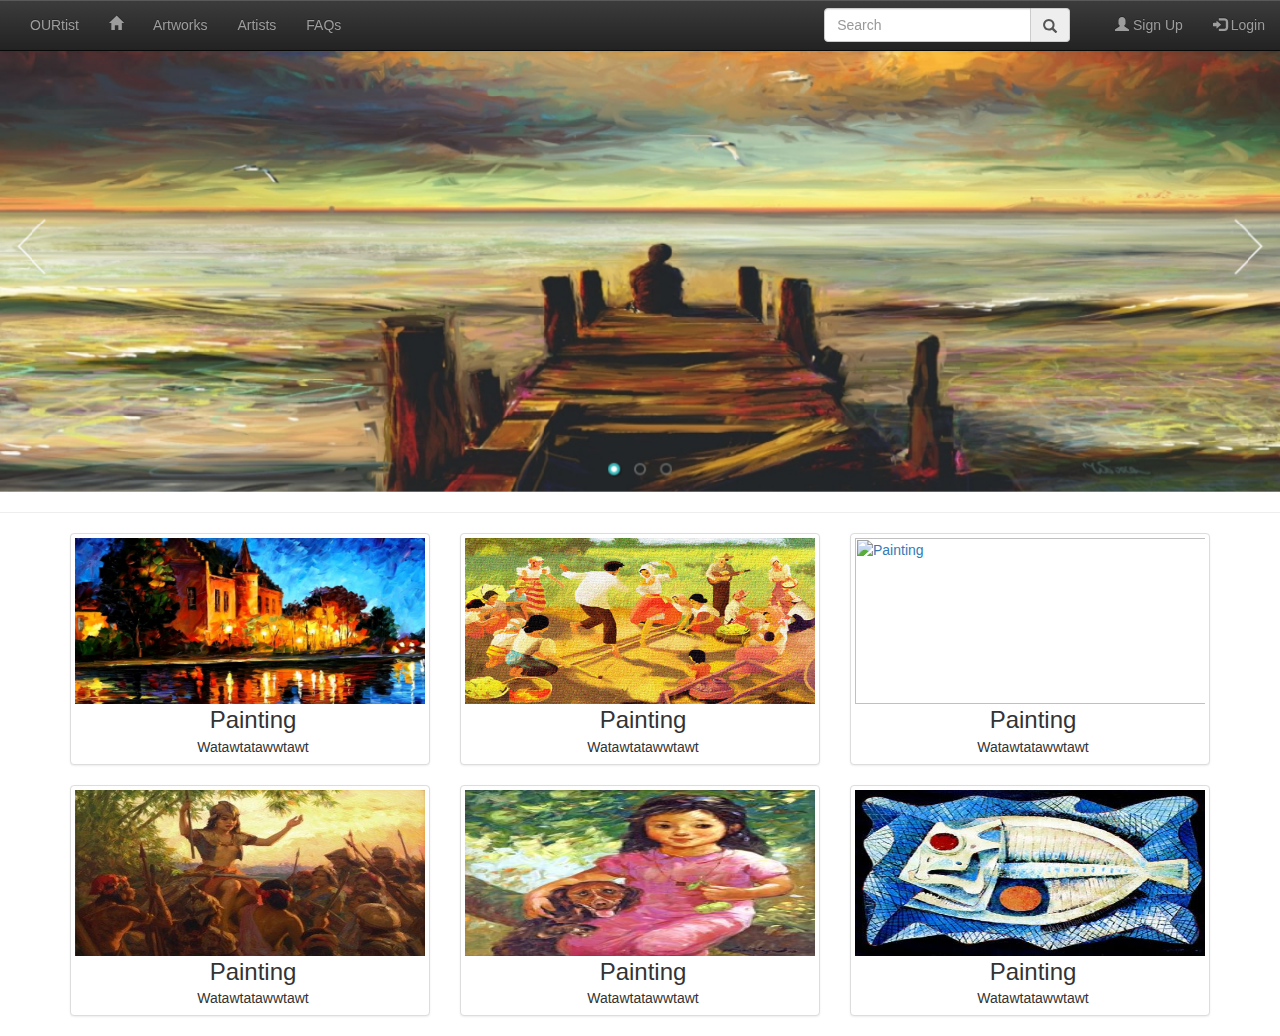
==== index.html @ e9dc1667 "fixed home and individual painting page" ====
<html>
<head>
    <title></title>
    <link rel="stylesheet" href="css/Slider.css">
    <link rel="stylesheet" href="css/style.css">
    <script type="text/javascript" src="js/jssor.slider.min.js"></script>
    <!-- use jssor.slider.debug.js instead for debug -->    
    <link rel="stylesheet" href="bootstrap-3.3.6-dist/css/bootstrap.min.css">
    <!-- Optional theme -->
    <link rel="stylesheet" href="bootstrap-3.3.6-dist/css/bootstrap-theme.min.css">
    
    <style>
        
        #searchid{
            
            
            right:15px;
        }
        
    </style>
    
    
</head>
<body>
    <header>
      <div class="navbar navbar-default navbar-fixed-top navbar-inverse">
        <div class = "container-fluid">
          <div class="navbar-header">
            <button type="button" class="navbar-toggle" data-toggle="collapse" data-target="#example">
                <span class="icon-bar"></span>
                <span class="icon-bar"></span>
                <span class="icon-bar"></span>
            </button>
              <a href="#" class="navbar-left"></a>
            </div>
            <div class="collpase navbar-collapse" id="example">
                <ul class="nav navbar-nav">
                    <li><a href="index.html">OURtist</a></li>
                    <li><a href="index.html"><span class = "glyphicon glyphicon-home"></span></a></li>
                    <li><a href="painting.html">Artworks</a></li>
                    <li><a href="">Artists</a></li>
                    <li><a href="">FAQs</a></li>
                </ul>
              
                
                <ul class="nav navbar-nav navbar-right">
                    <li><a href="#"><span class="glyphicon glyphicon-user"></span> Sign Up</a></li>
                    <li><a href="#"><span class="glyphicon glyphicon-log-in"></span> Login</a></li>
                </ul>
                
                  
                 <form action="" class="navbar-form navbar-right" role="search">
                    <div class="input-group" id = "searchid">
                    <input type="text" class="form-control" placeholder = "Search"/>
                        <span class="input-group-addon">
                            <i class="fa fa-search"></i>
                            <span class="glyphicon glyphicon-search" aria-hidden="true"></span>
                        </span>
                    </div>
                </form>
               
        </div>
        </div>
    </div>
      <script>
          jssor_1_slider_init = function() {
              
              var jssor_1_SlideoTransitions = [
                [{b:5500,d:3000,o:-1,r:240,e:{r:2}}],
                [{b:-1,d:1,o:-1,c:{x:51.0,t:-51.0}},{b:0,d:1000,o:1,c:{x:-51.0,t:51.0},e:{o:7,c:{x:7,t:7}}}],
                [{b:-1,d:1,o:-1,sX:9,sY:9},{b:1000,d:1000,o:1,sX:-9,sY:-9,e:{sX:2,sY:2}}],
                [{b:-1,d:1,o:-1,r:-180,sX:9,sY:9},{b:2000,d:1000,o:1,r:180,sX:-9,sY:-9,e:{r:2,sX:2,sY:2}}],
                [{b:-1,d:1,o:-1},{b:3000,d:2000,y:180,o:1,e:{y:16}}],
                [{b:-1,d:1,o:-1,r:-150},{b:7500,d:1600,o:1,r:150,e:{r:3}}],
                [{b:10000,d:2000,x:-379,e:{x:7}}],
                [{b:10000,d:2000,x:-379,e:{x:7}}],
                [{b:-1,d:1,o:-1,r:288,sX:9,sY:9},{b:9100,d:900,x:-1400,y:-660,o:1,r:-288,sX:-9,sY:-9,e:{r:6}},{b:10000,d:1600,x:-200,o:-1,e:{x:16}}]
              ];
              
              var jssor_1_options = {
                $AutoPlay: true,
                $SlideDuration: 800,
                $SlideEasing: $Jease$.$OutQuint,
                $CaptionSliderOptions: {
                  $Class: $JssorCaptionSlideo$,
                  $Transitions: jssor_1_SlideoTransitions
                },
                $ArrowNavigatorOptions: {
                  $Class: $JssorArrowNavigator$
                },
                $BulletNavigatorOptions: {
                  $Class: $JssorBulletNavigator$
                }
              };
              
              var jssor_1_slider = new $JssorSlider$("jssor_1", jssor_1_options);
              
              //responsive code begin
              //you can remove responsive code if you don't want the slider scales while window resizing
              function ScaleSlider() {
                  var refSize = jssor_1_slider.$Elmt.parentNode.clientWidth;
                  if (refSize) {
                      refSize = Math.min(refSize, 1920);
                      jssor_1_slider.$ScaleWidth(refSize);
                  }
                  else {
                      window.setTimeout(ScaleSlider, 30);
                  }
              }
              ScaleSlider();
              $Jssor$.$AddEvent(window, "load", ScaleSlider);
              $Jssor$.$AddEvent(window, "resize", ScaleSlider);
              $Jssor$.$AddEvent(window, "orientationchange", ScaleSlider);
              //responsive code end
          };
      </script>  
      <div id="jssor_1" style="position: relative; margin: 0 auto; top: 0px; left: 0px; width: 1300px; height: 500px; overflow: hidden; visibility: hidden;">
          <!-- Loading Screen -->
          <div data-u="slides" style="cursor: default; position: relative; top: 0px; left: 0px; width: 1300px; height: 500px; overflow: hidden;">
              <div data-p="225.00" style="display: none;">
                  <img data-u="image" src="images/image1.jpg" />
              </div>
              <div data-p="225.00" style="display: none;">
                  <img data-u="image" src="images/image2.png" />
              </div>
              <div data-p="225.00" data-po="80% 55%" style="display: none;">
                  <img data-u="image" src="images/image3.jpg" />
              </div>
          
          </div>
          <!-- Bullet Navigator -->
          <div data-u="navigator" class="jssorb05" style="bottom:16px;right:16px;" data-autocenter="1">
              <!-- bullet navigator item prototype -->
              <div data-u="prototype" style="width:16px;height:16px;"></div>
          </div>
          <!-- Arrow Navigator -->
          <span data-u="arrowleft" class="jssora22l" style="top:0px;left:12px;width:40px;height:58px;" data-autocenter="2"></span>
          <span data-u="arrowright" class="jssora22r" style="top:0px;right:12px;width:40px;height:58px;" data-autocenter="2"></span>
      </div>  
      <script>
          jssor_1_slider_init();
      </script>
   </header> 
    <!-- #endregion Jssor Slider End -->
    <hr>
    <div class = "container">
      <div class="row">
        <div class="col-sm-4">
              <div class="thumbnail">
                  <a href = "painting.html"><img src="images/image4.jpg" alt="Painting" style="min-height:50px;height:166px; min-width: 20px;width:450px;"></a>
                  <h3 style = "margin:3px; text-align:center;width:100%">Painting</h3>
                  <p style = "margin:3px; text-align:center;width:100%">Watawtatawwtawt</p>
              </div>
        </div>
        <div class="col-sm-4">
              <div class="thumbnail">
                  <a href = "painting.html"><img src="images/fiesta.jpg" alt="Painting" style="min-height:50px;height:166px; min-width: 20px;width:450px;"></a>
                  <h3 style = "margin:3px; text-align:center;width:100%">Painting</h3>
                  <p style = "margin:3px; text-align:center;width:100%">Watawtatawwtawt</p>
              </div>
        </div>
        <div class="col-sm-4">
              <div class="thumbnail">
                  <a href = "painting.html"><img src="images/FilArt.jpg" alt="Painting" style="min-height:50px;height:166px; min-width: 20px;width:450px;"></a>
                  <h3 style = "margin:3px; text-align:center;width:100%">Painting</h3>
                  <p style = "margin:3px; text-align:center;width:100%">Watawtatawwtawt</p>
              </div>
        </div>
        <div class="col-sm-4">
              <div class="thumbnail">
                  <a href = "painting.html"><img src="images/Art4.jpg" alt="Painting" style="min-height:50px;height:166px; min-width: 20px;width:450px;"></a>
                  <h3 style = "margin:3px; text-align:center;width:100%">Painting</h3>
                  <p style = "margin:3px; text-align:center;width:100%">Watawtatawwtawt</p>
              </div>
        </div>
        <div class="col-sm-4">
              <div class="thumbnail">
                  <a href = "painting.html"><img src="images/Art3.jpg" alt="Painting" style="min-height:50px;height:166px; min-width: 20px;width:450px;"></a>
                  <h3 style = "margin:3px; text-align:center;width:100%">Painting</h3>
                  <p style = "margin:3px; text-align:center;width:100%">Watawtatawwtawt</p>
              </div>
        </div> 
        <div class="col-sm-4">
              <div class="thumbnail">
                  <a href = "painting.html"><img src="images/Art2.jpg" alt="Painting" style="min-height:50px;height:166px; min-width: 20px;width:450px;"></a>
                  <h3 style = "margin:3px; text-align:center;width:100%">Painting</h3>
                  <p style = "margin:3px; text-align:center;width:100%">Watawtatawwtawt</p>
              </div>
        </div> 
     </div>
    </div>
</body>
</html>
---- css/Slider.css ----
.jssorb05 {
            position: absolute;
        }
        .jssorb05 div, .jssorb05 div:hover, .jssorb05 .av {
            position: absolute;
            /* size of bullet elment */
            width: 16px;
            height: 16px;
            background: url('icons/b05.png');
            overflow: hidden;
            cursor: pointer;
        }
        .jssorb05 div { background-position: -7px -7px; }
        .jssorb05 div:hover, .jssorb05 .av:hover { background-position: -37px -7px; }
        .jssorb05 .av { background-position: -67px -7px; }
        .jssorb05 .dn, .jssorb05 .dn:hover { background-position: -97px -7px; }

        /* jssor slider arrow navigator skin 22 css */
      
        .jssora22l, .jssora22r {
            display: block;
            position: absolute;
            /* size of arrow element */
            width: 40px;
            height: 58px;
            cursor: pointer;
            background: url('icons/a22.png');
            overflow: hidden;
        }
        .jssora22l { background-position: -10px -31px; }
        .jssora22r { background-position: -70px -31px; }
        .jssora22l:hover { background-position: -130px -31px; }
        .jssora22r:hover { background-position: -190px -31px; }
        .jssora22l.jssora22ldn { background-position: -250px -31px; }
        .jssora22r.jssora22rdn { background-position: -310px -31px; }
---- css/style.css ----
body,html{
	padding: 0px;
	margin: 0px;	
}
.banner {
	position:relative;
	width: 100%;
	overflow: auto;
	padding: 0px;
	margin: 0px;
	
}
.banner ul{
	padding: 0px;
	margin: 0px;
	
}
.banner li{
	list-style: none;
	padding: 0px;
	margin: 0px;
}
.banner ul li{
	float: left;
	padding: 0px;
	margin: 0px;
	min-height: 350px;
	-webkit-background-size:100% auto;
	background-position-y: -75px;
	background-size: :100% auto;
	
	
	
}
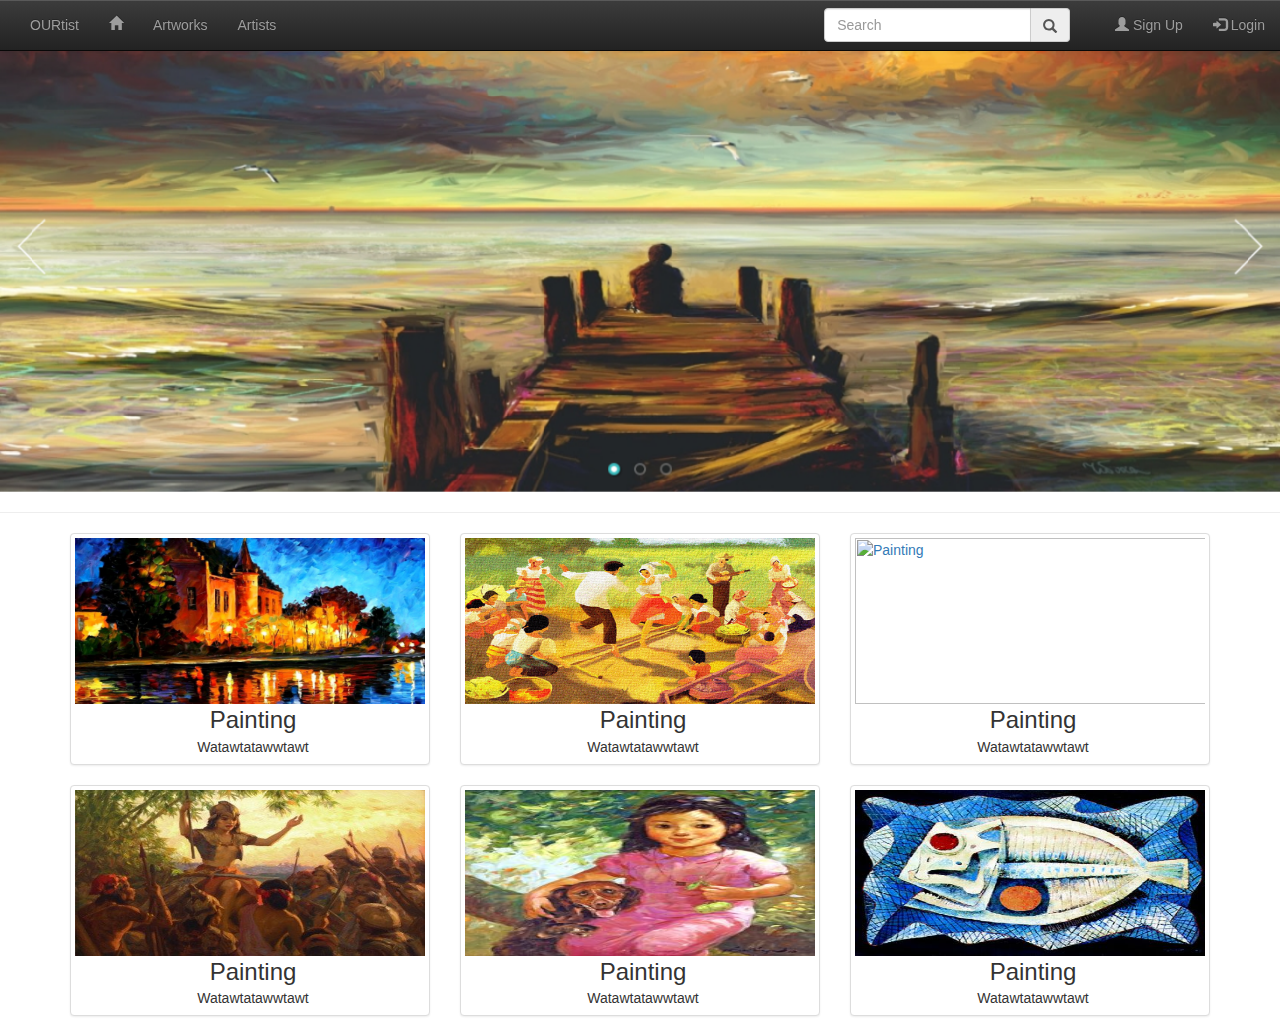
==== commit 18c166b2: "pinaka updated" ====
--- a/index.html
+++ b/index.html
@@ -36,10 +36,10 @@
             <div class="collpase navbar-collapse" id="example">
                 <ul class="nav navbar-nav">
                     <li><a href="index.html">OURtist</a></li>
-                    <li><a href="index.html"><span class = "glyphicon glyphicon-home"></span></a></li>
-                    <li><a href="painting.html">Artworks</a></li>
-                    <li><a href="">Artists</a></li>
-                    <li><a href="">FAQs</a></li>
+                    <li><a href="index.html"><span class = "glyphicon glyphicon-home"></span></a></li> 
+                    <li><a href="Artworks.html">Artworks</a></li>
+                    <li><a href="Artists.html">Artists</a></li>
+                    
                 </ul>
               
                 
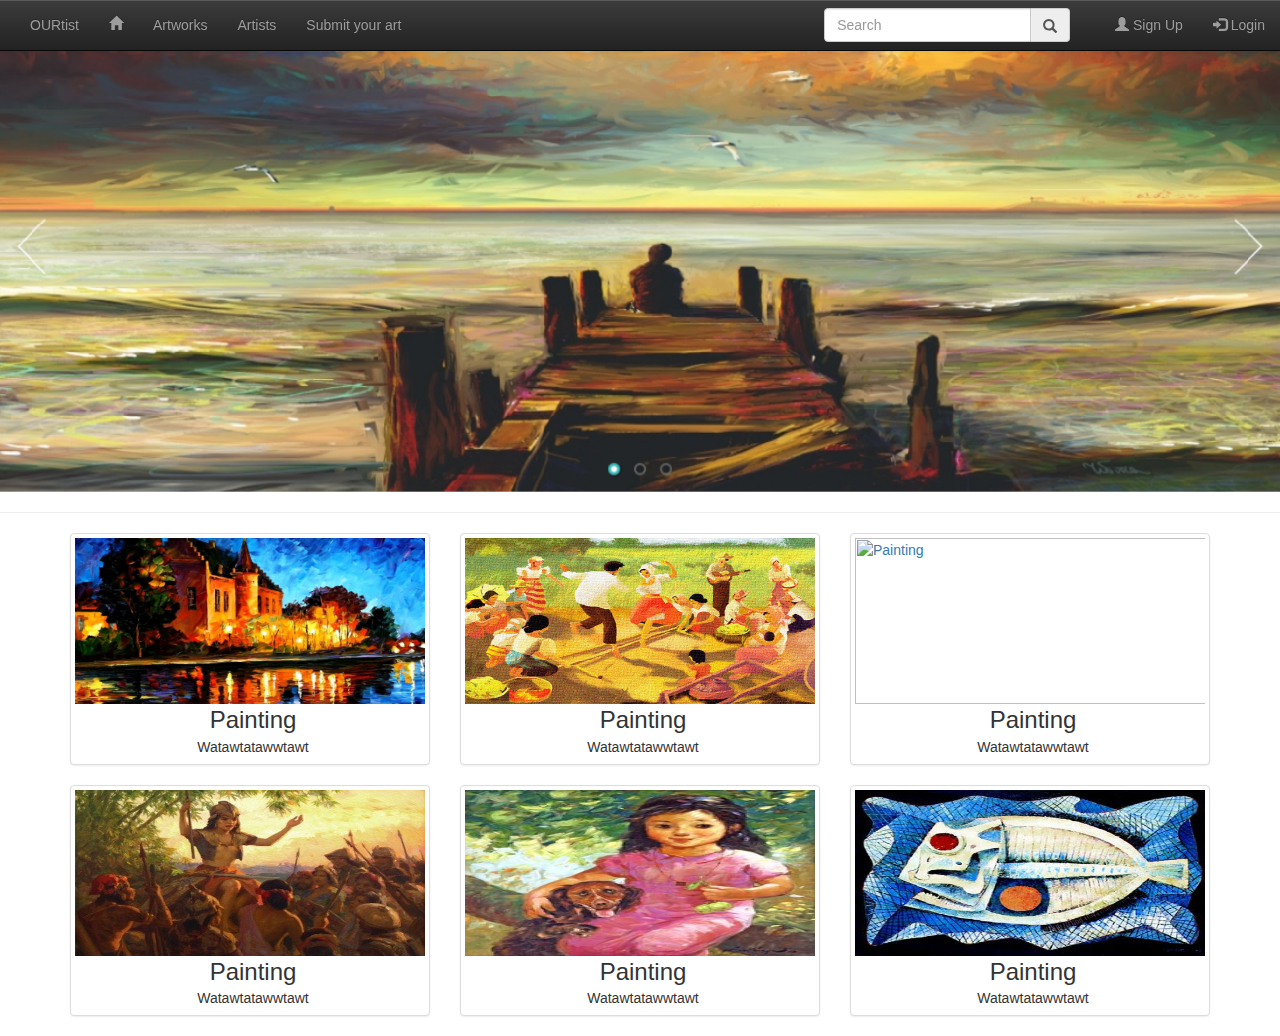
==== commit 7ea7a644: "Submit Art" ====
--- a/index.html
+++ b/index.html
@@ -4,9 +4,9 @@
     <link rel="stylesheet" href="css/Slider.css">
     <link rel="stylesheet" href="css/style.css">
     <script type="text/javascript" src="js/jssor.slider.min.js"></script>
-    <!-- use jssor.slider.debug.js instead for debug -->    
+    
     <link rel="stylesheet" href="bootstrap-3.3.6-dist/css/bootstrap.min.css">
-    <!-- Optional theme -->
+    
     <link rel="stylesheet" href="bootstrap-3.3.6-dist/css/bootstrap-theme.min.css">
     
     <style>
@@ -39,13 +39,14 @@
                     <li><a href="index.html"><span class = "glyphicon glyphicon-home"></span></a></li> 
                     <li><a href="Artworks.html">Artworks</a></li>
                     <li><a href="Artists.html">Artists</a></li>
+                    <li><a href="SubmitForm.html">Submit your art</a></li>
                     
                 </ul>
               
                 
                 <ul class="nav navbar-nav navbar-right">
-                    <li><a href="#"><span class="glyphicon glyphicon-user"></span> Sign Up</a></li>
-                    <li><a href="#"><span class="glyphicon glyphicon-log-in"></span> Login</a></li>
+                    <li><a href="sign_up.html"><span class="glyphicon glyphicon-user"></span> Sign Up</a></li>
+                    <li><a href="login.html"><span class="glyphicon glyphicon-log-in"></span> Login</a></li>
                 </ul>
                 
                   
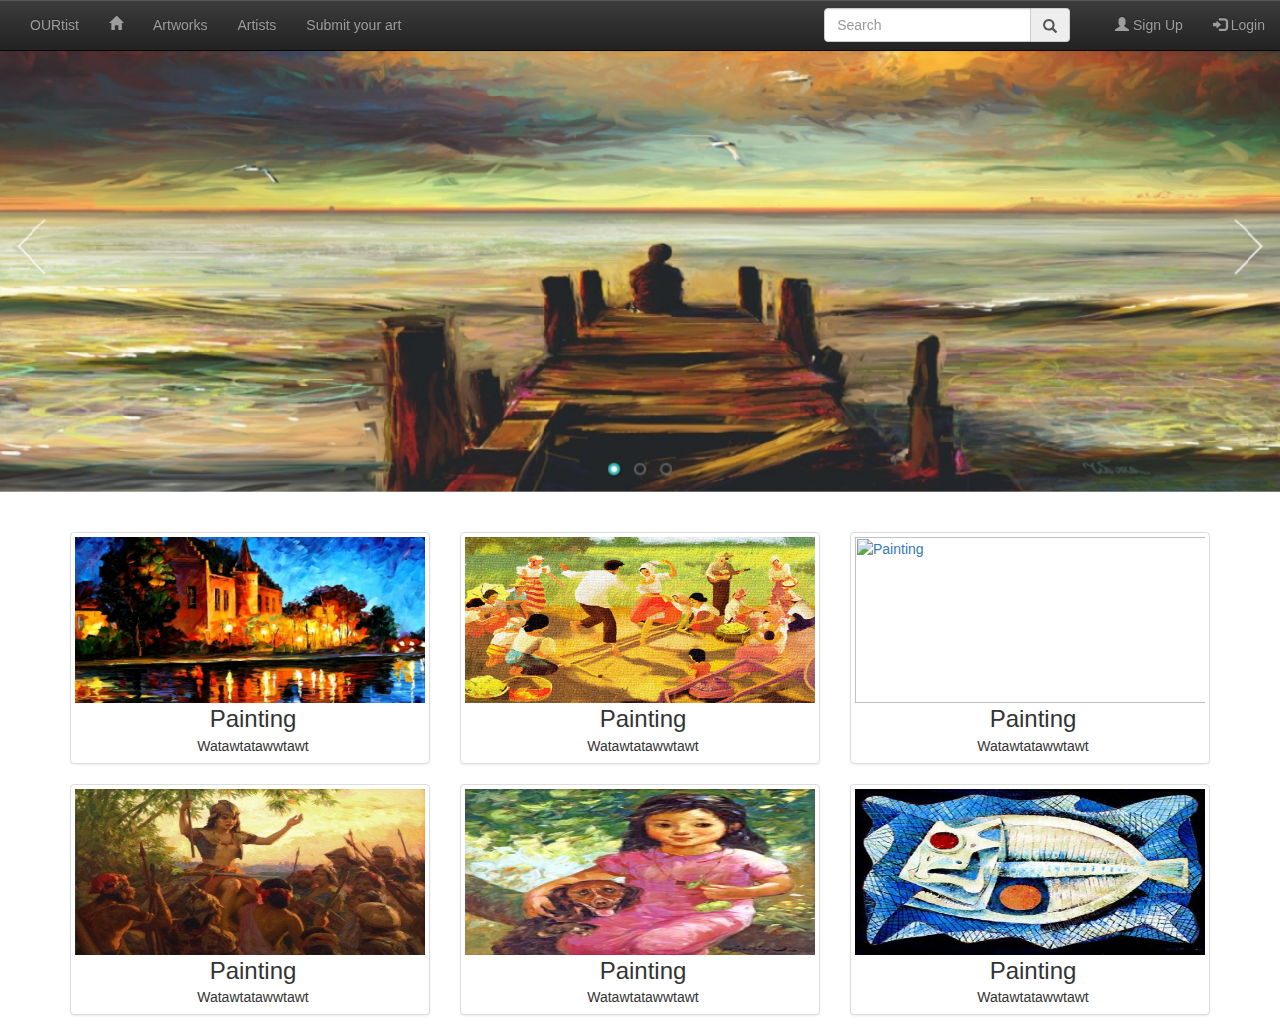
==== commit 4a6465c0: "Yas" ====
--- a/index.html
+++ b/index.html
@@ -143,7 +143,7 @@
       </script>
    </header> 
     <!-- #endregion Jssor Slider End -->
-    <hr>
+    <br><br>
     <div class = "container">
       <div class="row">
         <div class="col-sm-4">
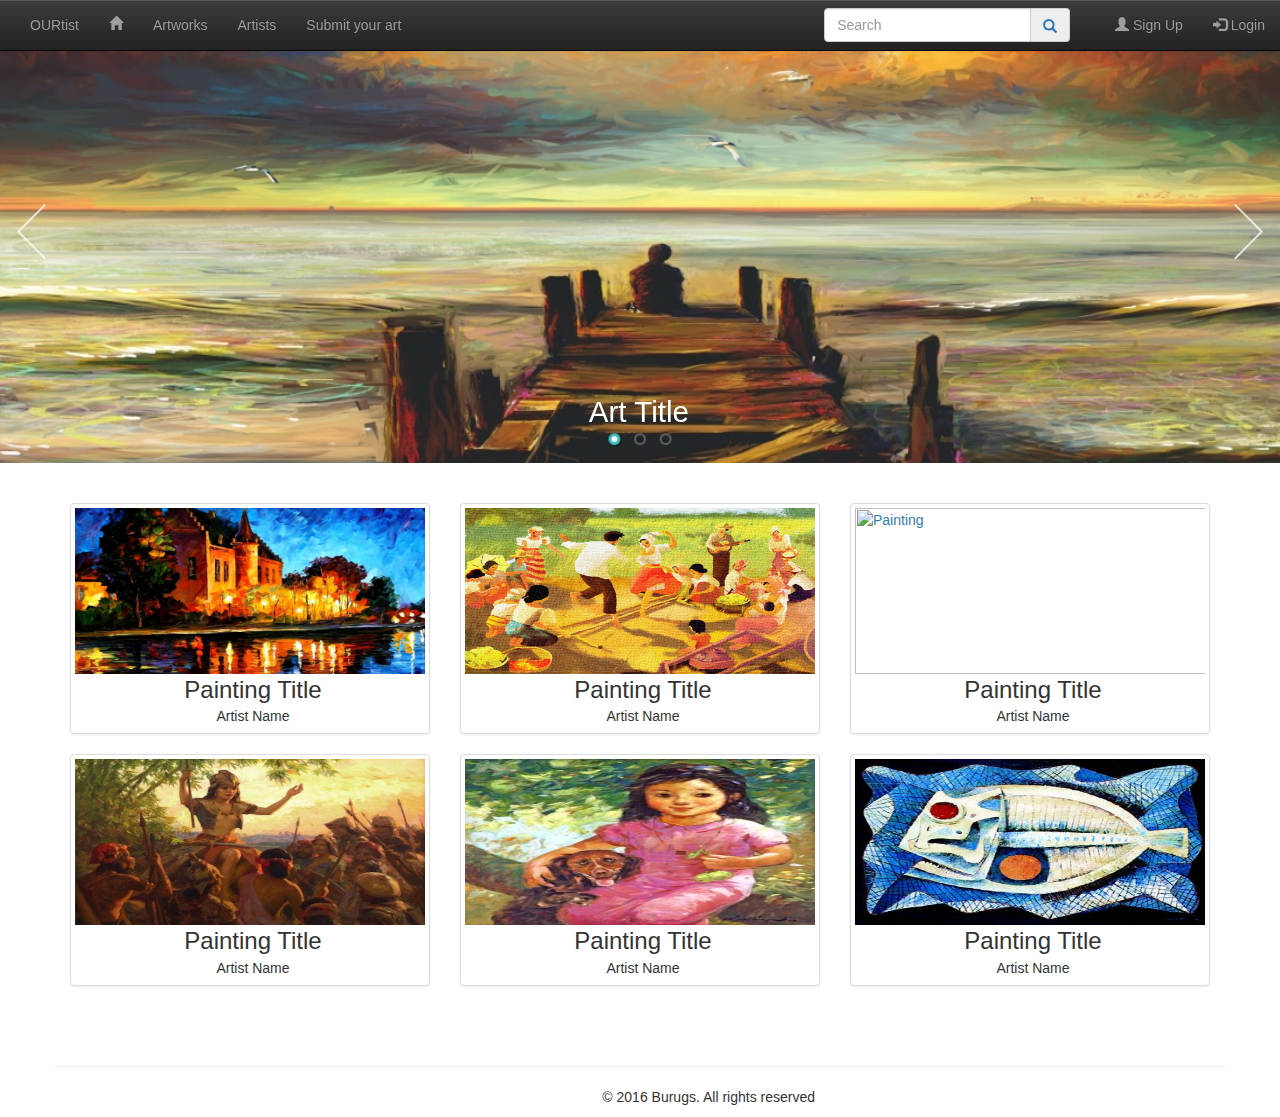
==== commit 63976de2: "latest" ====
--- a/index.html
+++ b/index.html
@@ -55,7 +55,7 @@
                     <input type="text" class="form-control" placeholder = "Search"/>
                         <span class="input-group-addon">
                             <i class="fa fa-search"></i>
-                            <span class="glyphicon glyphicon-search" aria-hidden="true"></span>
+                            <a href="Artworks.html"><span class="glyphicon glyphicon-search" aria-hidden="true"></span></a>
                         </span>
                     </div>
                 </form>
@@ -115,17 +115,20 @@
               //responsive code end
           };
       </script>  
-      <div id="jssor_1" style="position: relative; margin: 0 auto; top: 0px; left: 0px; width: 1300px; height: 500px; overflow: hidden; visibility: hidden;">
+      <div id="jssor_1" style="position: relative; margin: 0 auto; top: 0px; left: 0px; width: 1300px; height: 470px; overflow: hidden; visibility: hidden;">
           <!-- Loading Screen -->
           <div data-u="slides" style="cursor: default; position: relative; top: 0px; left: 0px; width: 1300px; height: 500px; overflow: hidden;">
               <div data-p="225.00" style="display: none;">
                   <img data-u="image" src="images/image1.jpg" />
+                  <div style="position: absolute; top: 400px; left: 598px; width: 480px; height: 120px; font-size: 30px; color: #FFFEF8; line-height: 38px;">Art Title</div>
               </div>
               <div data-p="225.00" style="display: none;">
                   <img data-u="image" src="images/image2.png" />
+                  <div style="position: absolute; top: 400px; left: 598px; width: 480px; height: 120px; font-size: 30px; color: #FFFEF8; line-height: 38px;">Art Title</div>                  
               </div>
               <div data-p="225.00" data-po="80% 55%" style="display: none;">
                   <img data-u="image" src="images/image3.jpg" />
+                  <div style="position: absolute; top: 400px; left: 598px; width: 480px; height: 120px; font-size: 30px; color: #FFFEF8; line-height: 38px;">Art Title</div>                  
               </div>
           
           </div>
@@ -149,46 +152,65 @@
         <div class="col-sm-4">
               <div class="thumbnail">
                   <a href = "painting.html"><img src="images/image4.jpg" alt="Painting" style="min-height:50px;height:166px; min-width: 20px;width:450px;"></a>
-                  <h3 style = "margin:3px; text-align:center;width:100%">Painting</h3>
-                  <p style = "margin:3px; text-align:center;width:100%">Watawtatawwtawt</p>
+                  <h3 style = "margin:3px; text-align:center;width:100%">Painting Title</h3>
+                  <p style = "margin:3px; text-align:center;width:100%">Artist Name</p>
               </div>
         </div>
         <div class="col-sm-4">
               <div class="thumbnail">
                   <a href = "painting.html"><img src="images/fiesta.jpg" alt="Painting" style="min-height:50px;height:166px; min-width: 20px;width:450px;"></a>
-                  <h3 style = "margin:3px; text-align:center;width:100%">Painting</h3>
-                  <p style = "margin:3px; text-align:center;width:100%">Watawtatawwtawt</p>
+                  <h3 style = "margin:3px; text-align:center;width:100%">Painting Title</h3>
+                  <p style = "margin:3px; text-align:center;width:100%">Artist Name</p>
               </div>
         </div>
         <div class="col-sm-4">
               <div class="thumbnail">
                   <a href = "painting.html"><img src="images/FilArt.jpg" alt="Painting" style="min-height:50px;height:166px; min-width: 20px;width:450px;"></a>
-                  <h3 style = "margin:3px; text-align:center;width:100%">Painting</h3>
-                  <p style = "margin:3px; text-align:center;width:100%">Watawtatawwtawt</p>
+                  <h3 style = "margin:3px; text-align:center;width:100%">Painting Title</h3>
+                  <p style = "margin:3px; text-align:center;width:100%">Artist Name</p>
               </div>
         </div>
         <div class="col-sm-4">
               <div class="thumbnail">
                   <a href = "painting.html"><img src="images/Art4.jpg" alt="Painting" style="min-height:50px;height:166px; min-width: 20px;width:450px;"></a>
-                  <h3 style = "margin:3px; text-align:center;width:100%">Painting</h3>
-                  <p style = "margin:3px; text-align:center;width:100%">Watawtatawwtawt</p>
+                  <h3 style = "margin:3px; text-align:center;width:100%">Painting Title</h3>
+                  <p style = "margin:3px; text-align:center;width:100%">Artist Name</p>
               </div>
         </div>
         <div class="col-sm-4">
               <div class="thumbnail">
                   <a href = "painting.html"><img src="images/Art3.jpg" alt="Painting" style="min-height:50px;height:166px; min-width: 20px;width:450px;"></a>
-                  <h3 style = "margin:3px; text-align:center;width:100%">Painting</h3>
-                  <p style = "margin:3px; text-align:center;width:100%">Watawtatawwtawt</p>
+                  <h3 style = "margin:3px; text-align:center;width:100%">Painting Title</h3>
+                  <p style = "margin:3px; text-align:center;width:100%">Artist Name</p>
               </div>
         </div> 
         <div class="col-sm-4">
               <div class="thumbnail">
                   <a href = "painting.html"><img src="images/Art2.jpg" alt="Painting" style="min-height:50px;height:166px; min-width: 20px;width:450px;"></a>
-                  <h3 style = "margin:3px; text-align:center;width:100%">Painting</h3>
-                  <p style = "margin:3px; text-align:center;width:100%">Watawtatawwtawt</p>
+                  <h3 style = "margin:3px; text-align:center;width:100%">Painting Title</h3>
+                  <p style = "margin:3px; text-align:center;width:100%">Artist Name</p>
               </div>
         </div> 
      </div>
     </div>
+    
+    <br><br>
+    
+    <footer>
+        <div class="container">
+            <div class="row">
+        <hr>
+            <div class="col-lg-12">
+      
+            <div class="col-md-8">
+                <p class="muted pull-right">© 2016 Burugs. All rights reserved</p>
+            </div>
+            </div>
+            </div>
+        </div>
+        
+        
+    </footer>
+    
 </body>
 </html>
